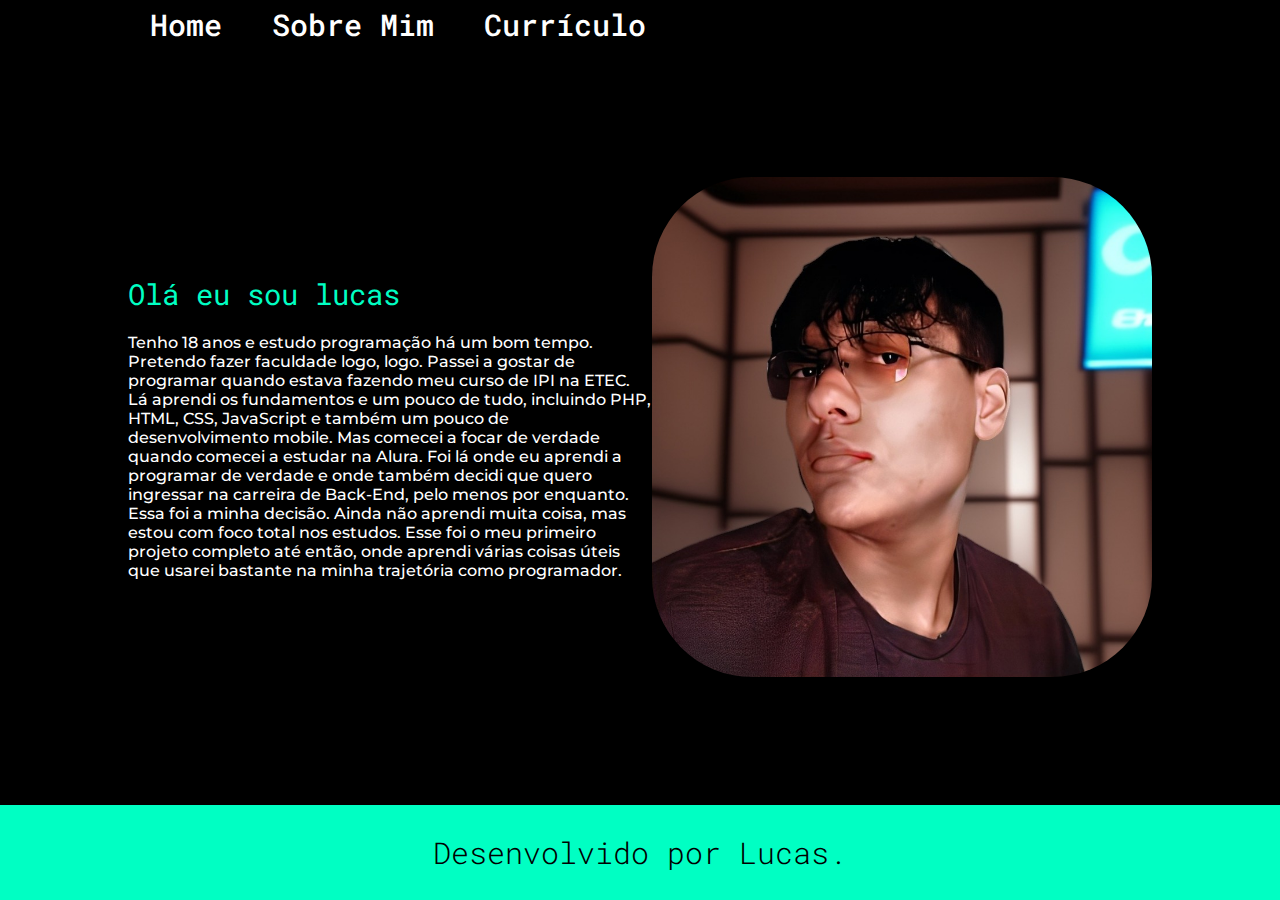
==== about.html @ d26a80ce "Atualização de arquivos" ====
<!DOCTYPE html>
<html lang="pt-br">
<head>
    <meta charset="UTF-8">
    <meta name="viewport" content="width=device-width, initial-scale=1.0">
    <title>Sobre min</title>
    <link rel="stylesheet" href="./style/index.css">
</head>
<body>
    <header class="cabecalho ">
        <nav class="cabecalhoMenu">
            <a class="LinkCabecalhoHome" href="index.html">Home</a>
            <a class="LinkCabecalhoSobremin" href="about.html">Sobre Mim</a>
            <a class="LinkCabecalhoCurricolo" href="curriculo.html">Currículo</a>
        </nav>

 <main class="apresentacao">
    <section class="conteudo">

        <p class="nome-apresentacao">Olá eu sou lucas </p>
        <p class="Sobre-min">Tenho 18 anos e estudo programação há um bom tempo.
            Pretendo fazer faculdade logo, logo. Passei a gostar de programar quando estava fazendo meu curso de IPI na ETEC. Lá aprendi os fundamentos e um pouco de tudo, incluindo PHP, HTML, CSS, JavaScript e também um pouco de desenvolvimento mobile.
            Mas comecei a focar de verdade quando comecei a estudar na Alura.
            Foi lá onde eu aprendi a programar de verdade e onde também decidi que quero ingressar na carreira de Back-End, pelo menos por enquanto. 
            Essa foi a minha decisão. Ainda não aprendi muita coisa, mas estou com foco total nos estudos. Esse foi o meu primeiro projeto completo até então, onde aprendi várias coisas úteis que usarei bastante na minha trajetória como programador.
        </p>
        





    </section>
    <img src="./assets/foto.jpg" alt="foto" class="minhaFOTO">
</main>

        <footer class="rodape">
            <p>Desenvolvido por Lucas.</p>
        </footer>
</body>
</html>
---- style/index.css ----
@import url('https://fonts.googleapis.com/css2?family=Geist:wght@100..900&family=Kanit:ital,wght@0,100;0,200;0,300;0,400;0,500;0,600;0,700;0,800;0,900;1,100;1,200;1,300;1,400;1,500;1,600;1,700;1,800;1,900&family=Montserrat:ital,wght@0,100..900;1,100..900&family=Oswald:wght@200..700&family=Playfair+Display:ital,wght@0,400..900;1,400..900&family=Roboto+Mono:ital,wght@0,100..700;1,100..700&display=swap');


:root{
    --cor-Primaria: #000000;
    --cor-Segundaria: #ffffff;
    --cor-Terciaria: #00ffc3;
    --font-Primaria:"Montserrat", serif;
    --font-Segundaria:"Roboto Mono", serif;

}


* {
    margin: 0;
    padding: 0;
   
}





body {height: 100vh;
    box-sizing: border-box;
    background-color: var(--cor-Primaria)
 
    }
    




.apresentacao{
    margin: 10% 10%;
    display: flex;
    align-items: center;
    justify-content: space-between;


}

.conteudo{
    width: 615px;
    display: flex;
    flex-direction: column;
    gap: 20px;
}




.apresentacaoDestaque{
    font-size: 40px;
    font-family: var(--font-Segundaria);
    color: var(--cor-Terciaria);


}


.titulo{
    font-size: 34px;
    font-family: var(--font-Segundaria);
    color: var(--cor-Segundaria)
    
}



.texto{
color: var(--cor-Segundaria);
    font-size: 20px;
    font-family: "Playfair Display", serif;


}


.minhaFOTO{
width: 500px;
border-radius: 100px;

}

.subtitulo{
    display: flex;
    justify-content: center;
    margin-top: 4px; 
    width: 100%;
    padding: 5px 0px;
    
}

.subMAX{   
font-family: "Kanit", serif;
font-weight: 500;
color: var(--cor-Segundaria) 
}


.botao {
display: flex;
justify-content: center;
 width: 100%; /* Faz com que ele ocupe toda a largura disponível */
 margin-top: 20px; 
}


.supra_botao{
display: flex;
justify-content: center;
gap: 10px;
border:2px solid var(--cor-Terciaria);
width: 280px;
border-radius: 8px;
text-align: center;
font-size: 30px;
padding: 10px 0px;
text-decoration: none;
color: var(--cor-Segundaria);
font-family: var(--font-Primaria);
}

.GitHubIcon{
width: 35px;





}


.supra_botao:hover{

background-color: var(--cor-Terciaria);

}

.rodape{
padding: 28px;
color: var(--cor-Primaria);
background-color:var(--cor-Terciaria);
text-align: center;
font-family:  var(--font-Segundaria);
font-size: 30px;
font-weight: 300;
}


.cabecalhoMenu{
display: flex;
gap: 50px   ;
padding: 5px 150px;

}

.LinkCabecalhoHome{
color: var(--cor-Segundaria) ;
font-family:  var(--font-Segundaria);
font-size: 30px;
font-weight: 500;
text-decoration: none;
}

.LinkCabecalhoSobremin{
    color:var(--cor-Segundaria);
    font-family:  var(--font-Segundaria);
    font-size: 30px;
    font-weight: 500;
    text-decoration: none;
}

.LinkCabecalhoCurricolo{
    color:var(--cor-Segundaria);
    font-family:  var(--font-Segundaria);
    font-size: 30px;
    font-weight: 500;
    text-decoration: none;
}
.Curricolo{
    font-family: var(--font-Segundaria);
    color: var(--cor-Terciaria);
    font-size: 35px;
}

.sobre{
font-family: var(--font-Primaria);
font-weight: 500;
color: var(--cor-Segundaria);
}
.Competências{
    font-family: var(--font-Segundaria);
    color: var(--cor-Terciaria);
    font-size: 35px;
  }

.ListaDeCompetencias{
    font-family: var(--font-Primaria);
    font-weight: 500;
    color:var(--cor-Segundaria)
}

.Experiências{
    font-family: var(--font-Segundaria);
    color:var(--cor-Terciaria);
    font-size: 35px;
    
}

.PeriodoRaízen{
    font-family: var(--font-Segundaria);
    font-weight: 500;
    color: var(--cor-Segundaria)

}

.ListaDeAtividades{
    font-family: var(--font-Primaria);
    font-weight: 500;
    color: var(--cor-Segundaria)
}



.Formação-Acadêmica{
    font-family: var(--font-Segundaria);
    color: var(--cor-Terciaria);
    font-size: 35px;

}

.PeriodoETEC{
    font-family: var(--font-Primaria);
    font-weight: 500;
    color: var(--cor-Segundaria)
}

.PeriodoETEC{
font-family: var(--font-Primaria);
    font-weight: 500;
    color:var(--cor-Segundaria);


}

.ListaDeCursos{
    font-family: var(--font-Primaria);
    font-weight: 500;
    color: var(--cor-Segundaria);

}

.nome-apresentacao{
font-family: var(--font-Segundaria);
color: var(--cor-Terciaria);
font-size: 180%;
}

.Sobre-min{
    font-family: var(--font-Primaria);
    font-weight: 500;
    color: var(--cor-Segundaria);
}
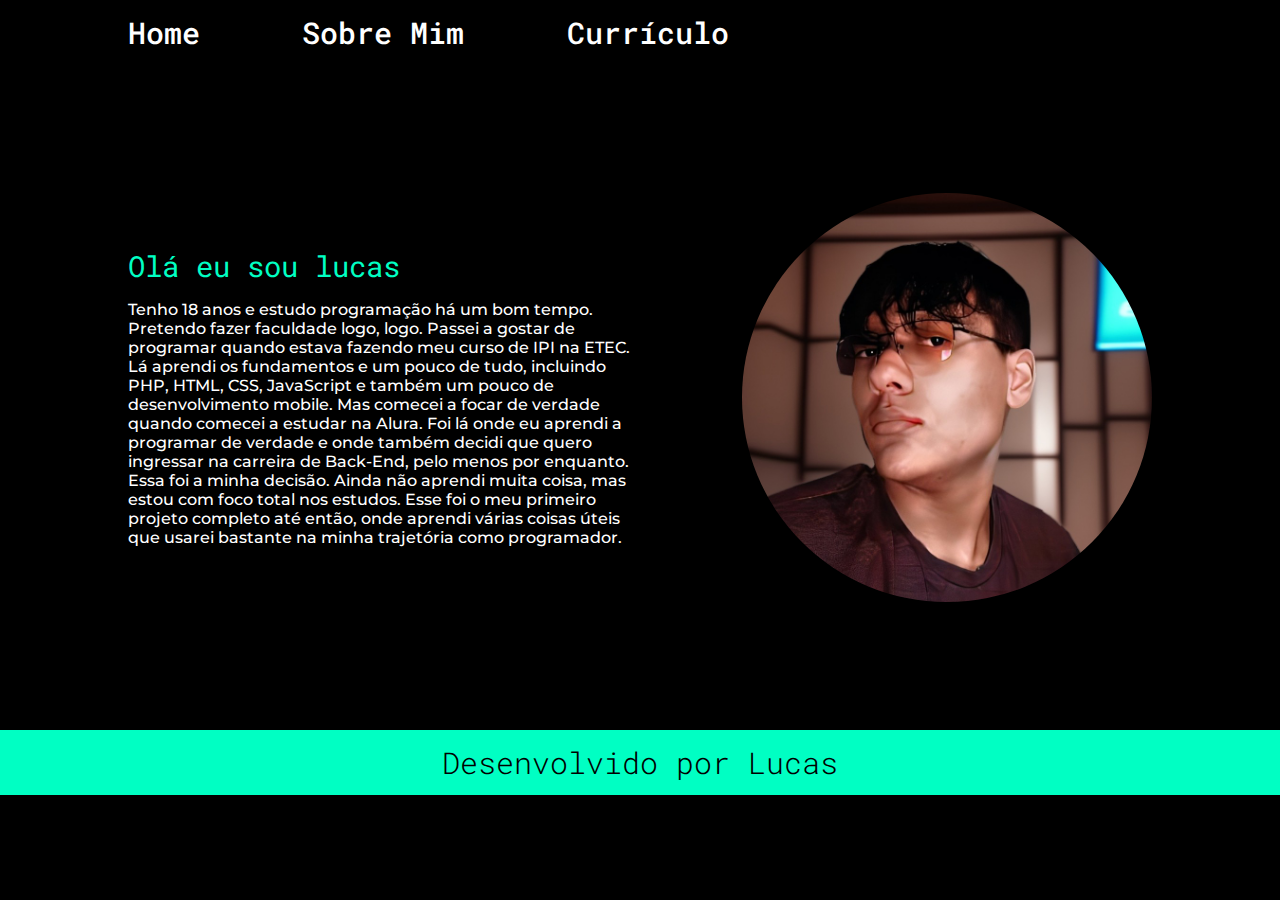
==== commit 723bdb16: "Atualização de arquivos" ====
--- a/about.html
+++ b/about.html
@@ -35,7 +35,7 @@
 </main>
 
         <footer class="rodape">
-            <p>Desenvolvido por Lucas.</p>
+            <p>Desenvolvido por Lucas</p>
         </footer>
 </body>
 </html>--- a/style/index.css
+++ b/style/index.css
@@ -1,5 +1,4 @@
 @import url('https://fonts.googleapis.com/css2?family=Geist:wght@100..900&family=Kanit:ital,wght@0,100;0,200;0,300;0,400;0,500;0,600;0,700;0,800;0,900;1,100;1,200;1,300;1,400;1,500;1,600;1,700;1,800;1,900&family=Montserrat:ital,wght@0,100..900;1,100..900&family=Oswald:wght@200..700&family=Playfair+Display:ital,wght@0,400..900;1,400..900&family=Roboto+Mono:ital,wght@0,100..700;1,100..700&display=swap');
-
 
 :root{
     --cor-Primaria: #000000;
@@ -7,259 +6,540 @@
     --cor-Terciaria: #00ffc3;
     --font-Primaria:"Montserrat", serif;
     --font-Segundaria:"Roboto Mono", serif;
-
-}
-
+}
 
 * {
     margin: 0;
     padding: 0;
-   
-}
-
-
-
-
-
-body {height: 100vh;
+}
+
+body {
+    height: 100vh;
     box-sizing: border-box;
-    background-color: var(--cor-Primaria)
+    background-color: var(--cor-Primaria);
  
-    }
-    
-
-
-
-
-.apresentacao{
+}
+
+.apresentacao {
     margin: 10% 10%;
     display: flex;
     align-items: center;
     justify-content: space-between;
-
-
-}
-
-.conteudo{
-    width: 615px;
+    gap: 5%;
+}
+
+.conteudo {
+    width: 50%;
     display: flex;
     flex-direction: column;
-    gap: 20px;
-}
-
-
-
-
-.apresentacaoDestaque{
-    font-size: 40px;
+    gap:15px;
+}
+
+.apresentacaoDestaque {
+    font-size: 2.5rem;
     font-family: var(--font-Segundaria);
     color: var(--cor-Terciaria);
-
-
-}
-
-
-.titulo{
-    font-size: 34px;
-    font-family: var(--font-Segundaria);
-    color: var(--cor-Segundaria)
-    
-}
-
-
-
-.texto{
-color: var(--cor-Segundaria);
-    font-size: 20px;
+}
+
+.titulo {
+    font-size: 2.125rem;
+    font-family: var(--font-Segundaria);
+    color: var(--cor-Segundaria);
+}
+
+.texto {
+    color: var(--cor-Segundaria);
+    font-size: 1.25rem;
     font-family: "Playfair Display", serif;
-
-
-}
-
-
-.minhaFOTO{
-width: 500px;
-border-radius: 100px;
-
-}
-
-.subtitulo{
+}
+
+.minhaFOTO {
+    width: 40%;
+    border-radius: 60%;
+}
+
+.subtitulo {
     display: flex;
     justify-content: center;
-    margin-top: 4px; 
+    margin-top: 10px;
     width: 100%;
-    padding: 5px 0px;
-    
-}
-
-.subMAX{   
-font-family: "Kanit", serif;
-font-weight: 500;
-color: var(--cor-Segundaria) 
-}
-
+    padding: 2% 0%;
+}
+
+.subMAX {
+    font-family: "Kanit", serif;
+    font-weight: 500;
+    color: var(--cor-Segundaria);
+}
 
 .botao {
+    display: flex;
+    justify-content: center;
+    width: 100%;
+    margin-top: 5%;
+}
+
+.supra_botao {
+    display: flex;
+    justify-content: center;
+    gap: 10%;
+    border: 0.125rem solid var(--cor-Terciaria);
+    width: 50%;
+    border-radius: 0.5rem;
+    text-align: center;
+    font-size: 1.875rem;
+    padding: 0.625rem 0;
+    text-decoration: none;
+    color: var(--cor-Segundaria);
+    font-family: var(--font-Primaria);
+}
+
+.GitHubIcon {
+    width:12%;
+}
+
+.supra_botao:hover {
+    background-color: var(--cor-Terciaria);
+}
+
+.rodape {
+    padding: 1%;
+    color: var(--cor-Primaria);
+    background-color: var(--cor-Terciaria);
+    text-align: center;
+    font-family: var(--font-Segundaria);
+    font-size: 1.875rem;
+    font-weight: 300;
+}
+
+.cabecalhoMenu {
+    display: flex;
+    gap: 10%;
+    padding: 1% 10%;
+    
+
+}
+
+.LinkCabecalhoHome {
+    color: var(--cor-Segundaria);
+    font-family: var(--font-Segundaria);
+    font-size: 1.875rem;
+    font-weight: 500;
+    text-decoration: none;
+    
+}
+
+.LinkCabecalhoSobremin {
+    color: var(--cor-Segundaria);
+    font-family: var(--font-Segundaria);
+    font-size: 1.875rem;
+    font-weight: 500;
+    text-decoration: none;
+}
+
+.LinkCabecalhoCurricolo {
+    color: var(--cor-Segundaria);
+    font-family: var(--font-Segundaria);
+    font-size: 1.875rem;
+    font-weight: 500;
+    text-decoration: none;
+}
+
+.Curricolo {
+    font-family: var(--font-Segundaria);
+    color: var(--cor-Terciaria);
+    font-size: 2.1875rem;
+}
+
+.sobre {
+    font-family: var(--font-Primaria);
+    font-weight: 500;
+    color: var(--cor-Segundaria);
+}
+
+.Competências {
+    font-family: var(--font-Segundaria);
+    color: var(--cor-Terciaria);
+    font-size: 2.1875rem;
+}
+
+.ListaDeCompetencias {
+    font-family: var(--font-Primaria);
+    font-weight: 500;
+    color: var(--cor-Segundaria);
+}
+
+.Experiências {
+    font-family: var(--font-Segundaria);
+    color: var(--cor-Terciaria);
+    font-size: 2.1875rem;
+}
+
+.PeriodoRaízen {
+    font-family: var(--font-Segundaria);
+    font-weight: 500;
+    color: var(--cor-Segundaria);
+}
+
+.ListaDeAtividades {
+    font-family: var(--font-Primaria);
+    font-weight: 500;
+    color: var(--cor-Segundaria);
+}
+
+.Formação-Acadêmica {
+    font-family: var(--font-Segundaria);
+    color: var(--cor-Terciaria);
+    font-size: 2.1875rem;
+}
+
+.PeriodoETEC {
+    font-family: var(--font-Primaria);
+    font-weight: 500;
+    color: var(--cor-Segundaria);
+}
+
+.ListaDeCursos {
+    font-family: var(--font-Primaria);
+    font-weight: 500;
+    color: var(--cor-Segundaria);
+}
+
+.nome-apresentacao {
+    font-family: var(--font-Segundaria);
+    color: var(--cor-Terciaria);
+    font-size: 1.8rem;
+}
+
+.Sobre-min {
+    font-family: var(--font-Primaria);
+    font-weight: 500;
+    color: var(--cor-Segundaria);
+}
+
+
+
+@media(max-width:1250px){
+.apresentacao{
 display: flex;
-justify-content: center;
- width: 100%; /* Faz com que ele ocupe toda a largura disponível */
- margin-top: 20px; 
-}
-
-
-.supra_botao{
-display: flex;
-justify-content: center;
-gap: 10px;
-border:2px solid var(--cor-Terciaria);
-width: 280px;
-border-radius: 8px;
-text-align: center;
-font-size: 30px;
-padding: 10px 0px;
-text-decoration: none;
-color: var(--cor-Segundaria);
-font-family: var(--font-Primaria);
-}
-
-.GitHubIcon{
-width: 35px;
-
-
-
-
-
-}
-
-
-.supra_botao:hover{
-
-background-color: var(--cor-Terciaria);
-
-}
-
-.rodape{
-padding: 28px;
-color: var(--cor-Primaria);
-background-color:var(--cor-Terciaria);
-text-align: center;
-font-family:  var(--font-Segundaria);
-font-size: 30px;
-font-weight: 300;
-}
-
-
-.cabecalhoMenu{
-display: flex;
-gap: 50px   ;
-padding: 5px 150px;
-
-}
-
-.LinkCabecalhoHome{
-color: var(--cor-Segundaria) ;
-font-family:  var(--font-Segundaria);
-font-size: 30px;
-font-weight: 500;
-text-decoration: none;
-}
-
-.LinkCabecalhoSobremin{
-    color:var(--cor-Segundaria);
-    font-family:  var(--font-Segundaria);
-    font-size: 30px;
-    font-weight: 500;
-    text-decoration: none;
-}
-
-.LinkCabecalhoCurricolo{
-    color:var(--cor-Segundaria);
-    font-family:  var(--font-Segundaria);
-    font-size: 30px;
-    font-weight: 500;
-    text-decoration: none;
-}
-.Curricolo{
-    font-family: var(--font-Segundaria);
-    color: var(--cor-Terciaria);
-    font-size: 35px;
-}
-
-.sobre{
-font-family: var(--font-Primaria);
-font-weight: 500;
-color: var(--cor-Segundaria);
-}
-.Competências{
-    font-family: var(--font-Segundaria);
-    color: var(--cor-Terciaria);
-    font-size: 35px;
-  }
-
-.ListaDeCompetencias{
-    font-family: var(--font-Primaria);
-    font-weight: 500;
-    color:var(--cor-Segundaria)
-}
-
-.Experiências{
-    font-family: var(--font-Segundaria);
-    color:var(--cor-Terciaria);
-    font-size: 35px;
-    
-}
-
-.PeriodoRaízen{
-    font-family: var(--font-Segundaria);
-    font-weight: 500;
-    color: var(--cor-Segundaria)
-
-}
-
-.ListaDeAtividades{
-    font-family: var(--font-Primaria);
-    font-weight: 500;
-    color: var(--cor-Segundaria)
-}
-
-
-
-.Formação-Acadêmica{
-    font-family: var(--font-Segundaria);
-    color: var(--cor-Terciaria);
-    font-size: 35px;
-
-}
-
-.PeriodoETEC{
-    font-family: var(--font-Primaria);
-    font-weight: 500;
-    color: var(--cor-Segundaria)
-}
-
-.PeriodoETEC{
-font-family: var(--font-Primaria);
-    font-weight: 500;
-    color:var(--cor-Segundaria);
-
-
-}
-
-.ListaDeCursos{
-    font-family: var(--font-Primaria);
-    font-weight: 500;
-    color: var(--cor-Segundaria);
-
-}
-
-.nome-apresentacao{
-font-family: var(--font-Segundaria);
-color: var(--cor-Terciaria);
-font-size: 180%;
-}
-
-.Sobre-min{
-    font-family: var(--font-Primaria);
-    font-weight: 500;
-    color: var(--cor-Segundaria);
-}+flex-direction: column-reverse;
+gap:20px;
+}
+.botao {
+    display: flex;
+    justify-content: center;
+    width: 100%;
+    margin-top: 5%;
+}
+
+.supra_botao {
+    display: flex;
+    justify-content: center;
+    gap: 10%;
+    border: 0.125rem solid var(--cor-Terciaria);
+    width: 50%;
+    border-radius: 0.5rem;
+    text-align: center;
+    font-size: 1.875rem;
+    padding: 0.625rem 0.300rem;
+    text-decoration: none;
+    color: var(--cor-Segundaria);
+    font-family: var(--font-Primaria);
+}
+
+.GitHubIcon {
+    width:25%;
+}
+}
+
+
+  /* Para celulares médios */
+  @media (max-width: 768px) {
+    body {
+      background-color: rgb(18, 27, 18);
+    }
+ 
+    
+
+
+    .LinkCabecalhoHome {
+    color: var(--cor-Segundaria);
+    font-family: var(--font-Segundaria);
+    font-size: 1.400rem;
+    font-weight: 500;
+    text-decoration: none;
+    
+}
+
+.LinkCabecalhoSobremin {
+    color: var(--cor-Segundaria);
+    font-family: var(--font-Segundaria);
+    font-size: 1.400rem;
+    font-weight: 500;
+    text-decoration: none;
+}
+
+.LinkCabecalhoCurricolo {
+    color: var(--cor-Segundaria);
+    font-family: var(--font-Segundaria);
+    font-size: 1.400rem;
+    font-weight: 500;
+    text-decoration: none;
+}
+
+
+
+
+
+    .apresentacao {
+        margin: 4.100rem 2.100rem;
+        display: flex;
+        align-items: center;
+        justify-content: space-between;
+        gap: 5%;
+    }
+
+    .apresentacaoDestaque {
+        font-size: 1.5rem;
+        font-family: var(--font-Segundaria);
+        color: var(--cor-Terciaria);
+    }
+   
+    .titulo {
+        font-size: 1.125rem;
+        font-family: var(--font-Segundaria);
+        color: var(--cor-Segundaria);
+    }
+    
+
+    .apresentacao{
+        display: flex;
+        flex-direction: column-reverse;
+        gap:20px;
+        }
+        .botao {
+            display: flex;
+            justify-content: center;
+            width: 100%;
+            margin-top: 5%;
+        }
+        
+        .supra_botao {
+            display: flex;
+            justify-content: center;
+            gap: 10%;
+            border: 0.125rem solid var(--cor-Terciaria);
+            width: 50%;
+            border-radius: 0.5rem;
+            text-align: center;
+            font-size: 1.875rem;
+            padding: 0.625rem 2.900rem;
+            text-decoration: none;
+            color: var(--cor-Segundaria);
+            font-family: var(--font-Primaria);
+        }
+        
+        .GitHubIcon {
+            width:2.300rem;
+
+}
+
+  
+@media (max-width: 480px) {
+    body {
+      background-color: rgb(31, 37, 40);
+    }
+  
+    .LinkCabecalhoHome {
+        color: var(--cor-Segundaria);
+        font-family: var(--font-Segundaria);
+        font-size: 0.900rem;
+        font-weight: 500;
+        text-decoration: none;
+        
+    }
+    
+    .LinkCabecalhoSobremin {
+        color: var(--cor-Segundaria);
+        font-family: var(--font-Segundaria);
+        font-size: 0.900rem;
+        font-weight: 500;
+        text-decoration: none;
+    }
+    
+    .LinkCabecalhoCurricolo {
+        color: var(--cor-Segundaria);
+        font-family: var(--font-Segundaria);
+        font-size: 0.900rem;
+        font-weight: 500;
+        text-decoration: none;
+    }
+    
+    .apresentacao {
+        margin: 2.100rem 0.900rem;
+        gap: 20px;
+    }
+
+    .apresentacaoDestaque {
+        font-size: 1.000rem;
+        font-family: var(--font-Segundaria);
+        color: var(--cor-Terciaria);
+    }
+
+    .titulo{
+        font-size: 1.000rem;
+        font-family: var(--font-Segundaria);
+        color: var(--cor-Segundaria);
+
+    }
+
+    .texto {
+        color: var(--cor-Segundaria);
+        font-size: 0.700rem;
+        font-family: "Playfair Display", serif;
+    }
+
+
+    .subMAX {
+        font-size: 1.100rem;
+        font-family: "Kanit", serif;
+        font-weight: 500;
+        color: var(--cor-Segundaria);
+    }
+
+
+    .botao {
+        display: flex;
+        justify-content: center;
+        width: 100%;
+        margin-top: 5%;
+    }
+    
+    .supra_botao {
+        display: flex;
+        justify-content: center;
+        gap: 10%;
+        border: 0.125rem solid var(--cor-Terciaria);
+        width: 50%;
+        border-radius: 0.5rem;
+        text-align: center;
+        font-size: 1.20rem;
+        padding: 0.625rem 1.900rem;
+        text-decoration: none;
+        color: var(--cor-Segundaria);
+        font-family: var(--font-Primaria);
+    }
+    
+    .GitHubIcon {
+        width:1.300rem;
+
+    }
+
+
+
+}
+
+@media (max-width: 320px){
+
+
+
+    .nome-apresentacao {
+        font-family: var(--font-Segundaria);
+        color: var(--cor-Terciaria);
+        font-size: 1.200rem;
+    }
+    
+    .Sobre-min {
+        font-family: var(--font-Primaria);
+        font-size: 0.800rem;
+        font-weight: 500;
+        color: var(--cor-Segundaria);
+    }
+    
+
+    .rodape {
+        padding: 1%;
+        color: var(--cor-Primaria);
+        background-color: var(--cor-Terciaria);
+        text-align: center;
+        font-family: var(--font-Segundaria);
+        font-size: 1.500rem;
+        font-weight: 300;
+    }
+    
+    .Curricolo {
+        font-family: var(--font-Segundaria);
+        color: var(--cor-Terciaria);
+        font-size: 1.4400rem;
+    }
+
+
+
+    .Competências {
+        font-family: var(--font-Segundaria);
+        color: var(--cor-Terciaria);
+        font-size: 1.4400rem;
+    }
+
+    .Experiências {
+        font-family: var(--font-Segundaria);
+        color: var(--cor-Terciaria);
+        font-size: 1.4400rem;
+    }
+
+
+    .Formação-Acadêmica {
+        font-family: var(--font-Segundaria);
+        color: var(--cor-Terciaria);
+        font-size: 1.4400rem;
+    }
+
+
+    .sobre {
+        font-family: var(--font-Primaria);
+        font-weight: 500;
+        color: var(--cor-Segundaria);
+    }
+
+
+
+
+    .ListaDeCompetencias {
+        font-family: var(--font-Primaria);
+        font-weight: 500;
+        color: var(--cor-Segundaria);
+    }
+
+
+.PeriodoRaízen {
+    font-family: var(--font-Segundaria);
+    font-weight: 500;
+    color: var(--cor-Segundaria);
+}
+
+.ListaDeAtividades {
+    font-family: var(--font-Primaria);
+    font-weight: 500;
+    color: var(--cor-Segundaria);
+}
+
+
+
+
+
+
+
+
+
+
+
+
+
+}
+    
+}  
+
+
+
+
+  